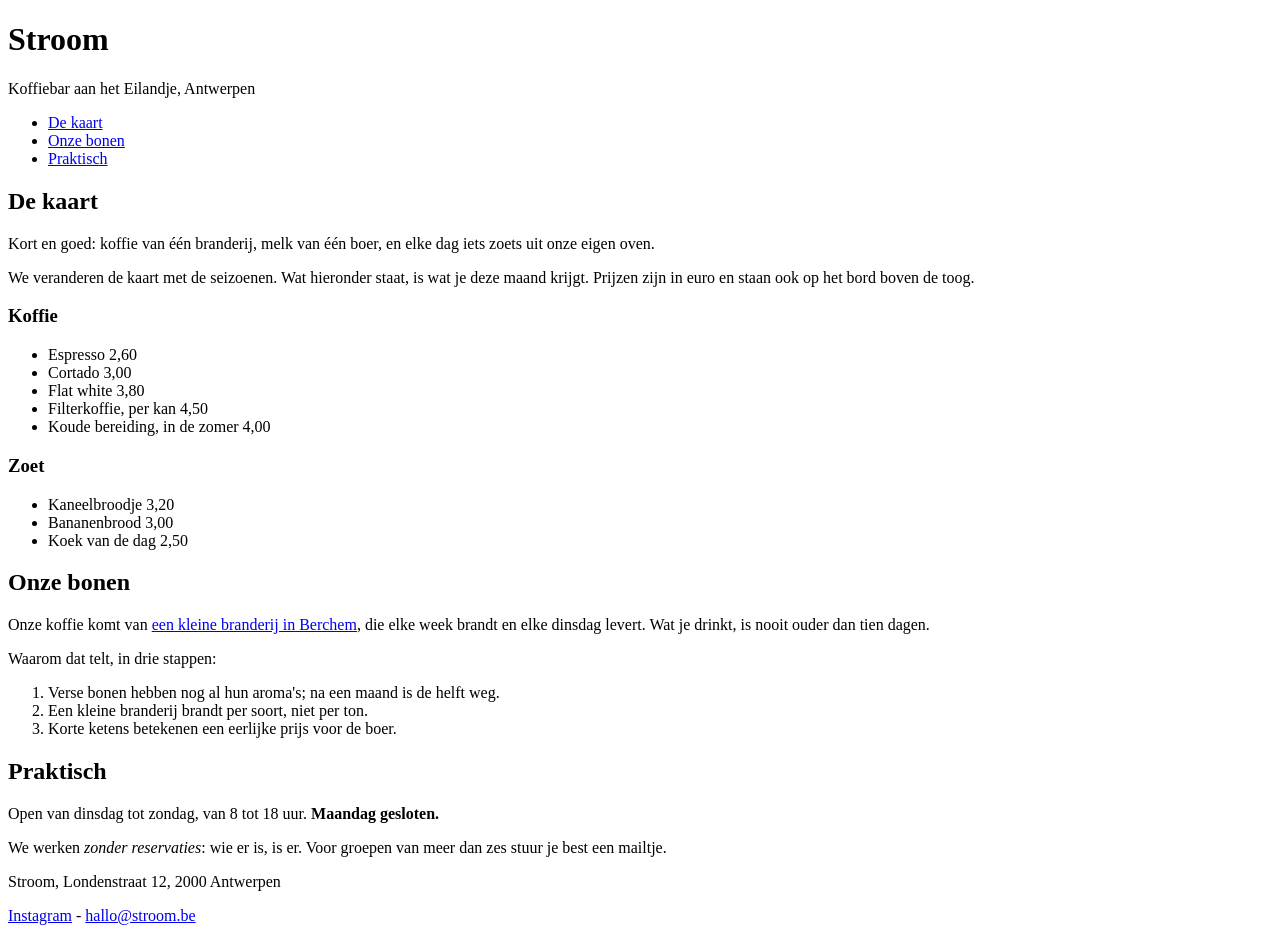
==== labo-02/nabouw/index.html @ f81ecc4d "start labo-02" ====
<!-- index.html - nabouw labo 2. Dit bestand mag je NIET wijzigen: geen class erbij, geen element verplaatst, geen style-attribuut. Jij schrijft css/stijl.css. -->
<!--
  Wat het screenshot niet kan tonen (hover en focus):
  - links in de navigatie: accentkleur, vet, geen onderstreping;
    bij hover en focus: inktkleur en onderstreept
  - links in main: accentkleur, onderstreept;
    bij hover en focus: papierkleur op een achtergrond in de accentkleur
  - links in de footer: gedempte kleur; bij hover en focus: accentkleur
-->
<!doctype html>
<html lang="nl">
  <head>
    <meta charset="utf-8">
    <meta name="viewport" content="width=device-width, initial-scale=1">
    <title>Stroom - koffiebar aan het Eilandje</title>
    <link rel="stylesheet" href="css/stijl.css">
  </head>
  <body>
    <header>
      <h1>Stroom</h1>
      <p class="slogan">Koffiebar aan het Eilandje, Antwerpen</p>
      <nav>
        <ul>
          <li><a href="#kaart">De kaart</a></li>
          <li><a href="#bonen">Onze bonen</a></li>
          <li><a href="#praktisch">Praktisch</a></li>
        </ul>
      </nav>
    </header>

    <main>
      <article>
        <h2 id="kaart">De kaart</h2>
        <p class="intro">Kort en goed: koffie van één branderij, melk van één boer, en elke dag iets zoets uit onze eigen oven.</p>
        <p>We veranderen de kaart met de seizoenen. Wat hieronder staat, is wat je deze maand krijgt. Prijzen zijn in euro en staan ook op het bord boven de toog.</p>

        <h3>Koffie</h3>
        <ul class="kaart">
          <li>Espresso <span class="prijs">2,60</span></li>
          <li>Cortado <span class="prijs">3,00</span></li>
          <li>Flat white <span class="prijs">3,80</span></li>
          <li>Filterkoffie, per kan <span class="prijs">4,50</span></li>
          <li>Koude bereiding, in de zomer <span class="prijs">4,00</span></li>
        </ul>

        <h3>Zoet</h3>
        <ul class="kaart">
          <li>Kaneelbroodje <span class="prijs">3,20</span></li>
          <li>Bananenbrood <span class="prijs">3,00</span></li>
          <li>Koek van de dag <span class="prijs">2,50</span></li>
        </ul>

        <h2 id="bonen">Onze bonen</h2>
        <p>Onze koffie komt van <a href="https://www.example.be">een kleine branderij in Berchem</a>, die elke week brandt en elke dinsdag levert. Wat je drinkt, is nooit ouder dan tien dagen.</p>
        <p>Waarom dat telt, in drie stappen:</p>
        <ol>
          <li>Verse bonen hebben nog al hun aroma's; na een maand is de helft weg.</li>
          <li>Een kleine branderij brandt per soort, niet per ton.</li>
          <li>Korte ketens betekenen een eerlijke prijs voor de boer.</li>
        </ol>

        <h2 id="praktisch">Praktisch</h2>
        <p>Open van dinsdag tot zondag, van 8 tot 18 uur. <strong>Maandag gesloten.</strong></p>
        <p>We werken <em>zonder reservaties</em>: wie er is, is er. Voor groepen van meer dan zes stuur je best een mailtje.</p>
      </article>
    </main>

    <footer>
      <p>Stroom, Londenstraat 12, 2000 Antwerpen</p>
      <p><a href="https://www.instagram.com">Instagram</a> - <a href="mailto:hallo@stroom.be">hallo@stroom.be</a></p>
    </footer>
  </body>
</html>
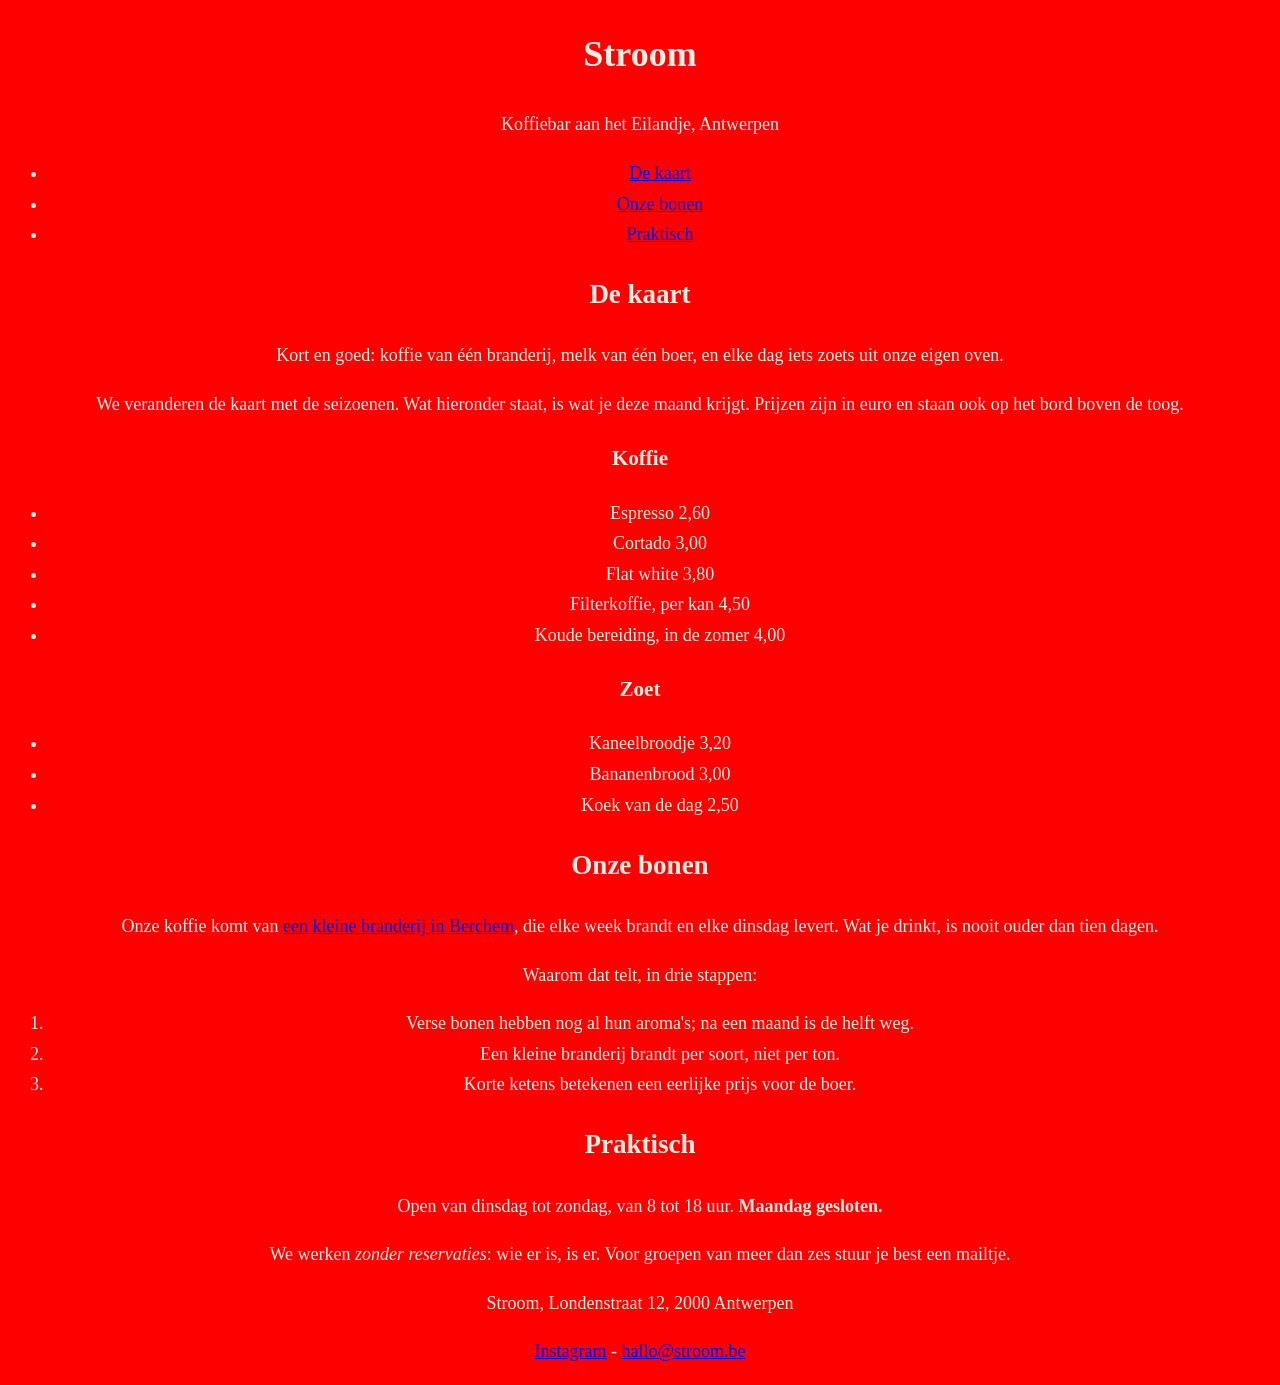
==== commit 512d7c15: "typo" ====
--- a/labo-02/nabouw/index.html
+++ b/labo-02/nabouw/index.html
@@ -10,10 +10,10 @@
 <!doctype html>
 <html lang="nl">
   <head>
-    <meta charset="utf-8">
-    <meta name="viewport" content="width=device-width, initial-scale=1">
+    <meta charset="utf-8" />
+    <meta name="viewport" content="width=device-width, initial-scale=1" />
     <title>Stroom - koffiebar aan het Eilandje</title>
-    <link rel="stylesheet" href="css/stijl.css">
+    <link rel="stylesheet" href="css/stijl.css" />
   </head>
   <body>
     <header>
@@ -31,8 +31,15 @@
     <main>
       <article>
         <h2 id="kaart">De kaart</h2>
-        <p class="intro">Kort en goed: koffie van één branderij, melk van één boer, en elke dag iets zoets uit onze eigen oven.</p>
-        <p>We veranderen de kaart met de seizoenen. Wat hieronder staat, is wat je deze maand krijgt. Prijzen zijn in euro en staan ook op het bord boven de toog.</p>
+        <p class="intro">
+          Kort en goed: koffie van één branderij, melk van één boer, en elke dag
+          iets zoets uit onze eigen oven.
+        </p>
+        <p>
+          We veranderen de kaart met de seizoenen. Wat hieronder staat, is wat
+          je deze maand krijgt. Prijzen zijn in euro en staan ook op het bord
+          boven de toog.
+        </p>
 
         <h3>Koffie</h3>
         <ul class="kaart">
@@ -51,23 +58,39 @@
         </ul>
 
         <h2 id="bonen">Onze bonen</h2>
-        <p>Onze koffie komt van <a href="https://www.example.be">een kleine branderij in Berchem</a>, die elke week brandt en elke dinsdag levert. Wat je drinkt, is nooit ouder dan tien dagen.</p>
+        <p>
+          Onze koffie komt van
+          <a href="https://www.example.be">een kleine branderij in Berchem</a>,
+          die elke week brandt en elke dinsdag levert. Wat je drinkt, is nooit
+          ouder dan tien dagen.
+        </p>
         <p>Waarom dat telt, in drie stappen:</p>
         <ol>
-          <li>Verse bonen hebben nog al hun aroma's; na een maand is de helft weg.</li>
+          <li>
+            Verse bonen hebben nog al hun aroma's; na een maand is de helft weg.
+          </li>
           <li>Een kleine branderij brandt per soort, niet per ton.</li>
           <li>Korte ketens betekenen een eerlijke prijs voor de boer.</li>
         </ol>
 
         <h2 id="praktisch">Praktisch</h2>
-        <p>Open van dinsdag tot zondag, van 8 tot 18 uur. <strong>Maandag gesloten.</strong></p>
-        <p>We werken <em>zonder reservaties</em>: wie er is, is er. Voor groepen van meer dan zes stuur je best een mailtje.</p>
+        <p>
+          Open van dinsdag tot zondag, van 8 tot 18 uur.
+          <strong>Maandag gesloten.</strong>
+        </p>
+        <p>
+          We werken <em>zonder reservaties</em>: wie er is, is er. Voor groepen
+          van meer dan zes stuur je best een mailtje.
+        </p>
       </article>
     </main>
 
     <footer>
       <p>Stroom, Londenstraat 12, 2000 Antwerpen</p>
-      <p><a href="https://www.instagram.com">Instagram</a> - <a href="mailto:hallo@stroom.be">hallo@stroom.be</a></p>
+      <p>
+        <a href="https://www.instagram.com">Instagram</a> -
+        <a href="mailto:hallo@stroom.be">hallo@stroom.be</a>
+      </p>
     </footer>
   </body>
 </html>
--- a/labo-02/nabouw/css/stijl.css
+++ b/labo-02/nabouw/css/stijl.css
@@ -0,0 +1,18 @@
+:root {
+  --color-paper: #f00;
+  --color-ink: #f3ede4;
+  --color-muted: #a89f93;
+  --color-accent: #e8b04b;
+  --color-zebra: #221d19;
+  --font-body: Georgia, serif;
+  --font-heading: "Trebuchet MS", Verdana, sans-serif;
+}
+
+body {
+  background-color: var(--color-paper);
+  color: var(--color-ink);
+  font-family: var(--font-body);
+  font-size: 1.125rem;
+  line-height: 1.7;
+  text-align: center;
+}
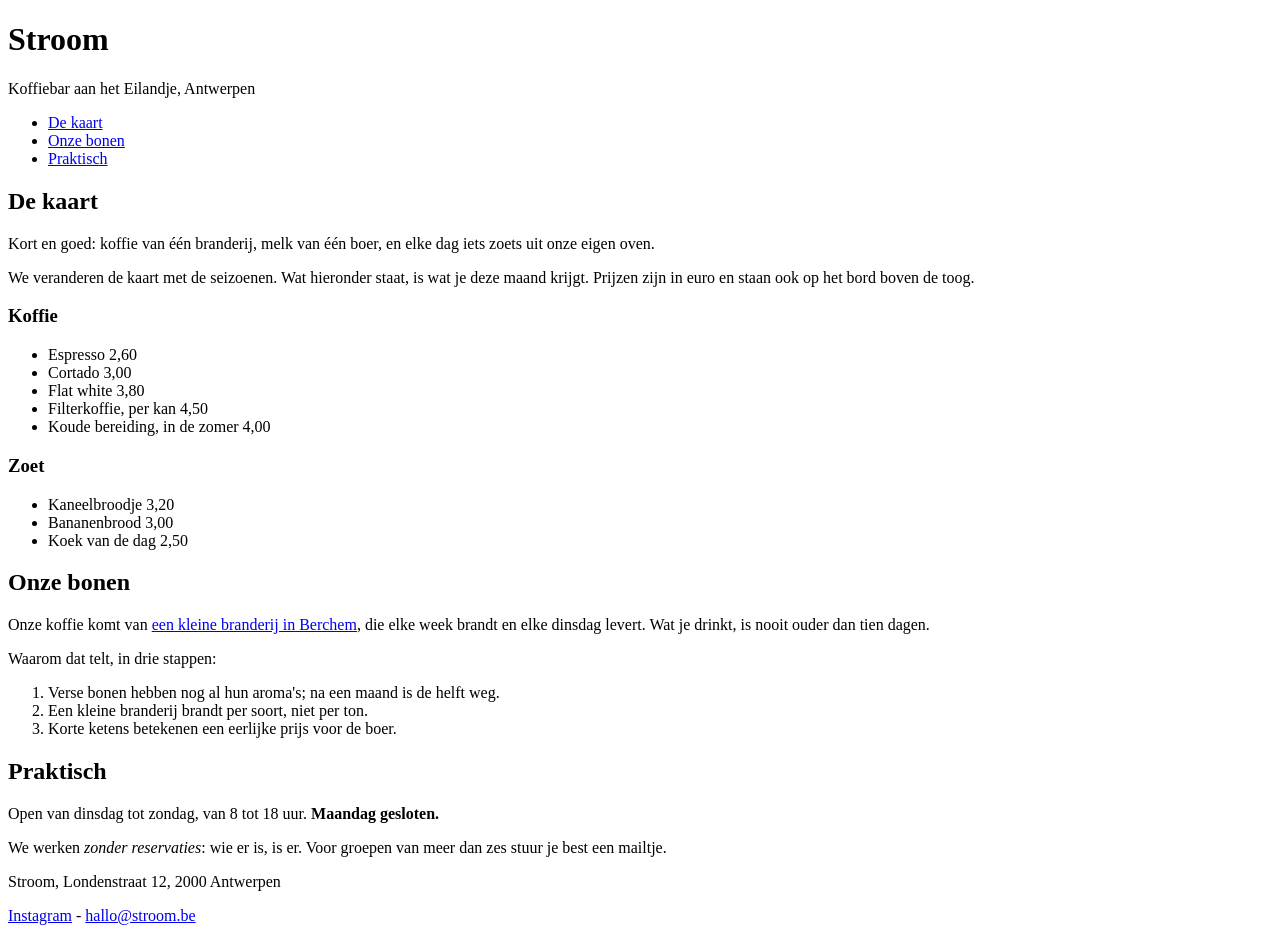
==== commit 78d0791f: "start labo 02" ====
--- a/labo-02/nabouw/index.html
+++ b/labo-02/nabouw/index.html
@@ -10,10 +10,10 @@
 <!doctype html>
 <html lang="nl">
   <head>
-    <meta charset="utf-8" />
-    <meta name="viewport" content="width=device-width, initial-scale=1" />
+    <meta charset="utf-8">
+    <meta name="viewport" content="width=device-width, initial-scale=1">
     <title>Stroom - koffiebar aan het Eilandje</title>
-    <link rel="stylesheet" href="css/stijl.css" />
+    <link rel="stylesheet" href="css/stijl.css">
   </head>
   <body>
     <header>
@@ -31,15 +31,8 @@
     <main>
       <article>
         <h2 id="kaart">De kaart</h2>
-        <p class="intro">
-          Kort en goed: koffie van één branderij, melk van één boer, en elke dag
-          iets zoets uit onze eigen oven.
-        </p>
-        <p>
-          We veranderen de kaart met de seizoenen. Wat hieronder staat, is wat
-          je deze maand krijgt. Prijzen zijn in euro en staan ook op het bord
-          boven de toog.
-        </p>
+        <p class="intro">Kort en goed: koffie van één branderij, melk van één boer, en elke dag iets zoets uit onze eigen oven.</p>
+        <p>We veranderen de kaart met de seizoenen. Wat hieronder staat, is wat je deze maand krijgt. Prijzen zijn in euro en staan ook op het bord boven de toog.</p>
 
         <h3>Koffie</h3>
         <ul class="kaart">
@@ -58,39 +51,23 @@
         </ul>
 
         <h2 id="bonen">Onze bonen</h2>
-        <p>
-          Onze koffie komt van
-          <a href="https://www.example.be">een kleine branderij in Berchem</a>,
-          die elke week brandt en elke dinsdag levert. Wat je drinkt, is nooit
-          ouder dan tien dagen.
-        </p>
+        <p>Onze koffie komt van <a href="https://www.example.be">een kleine branderij in Berchem</a>, die elke week brandt en elke dinsdag levert. Wat je drinkt, is nooit ouder dan tien dagen.</p>
         <p>Waarom dat telt, in drie stappen:</p>
         <ol>
-          <li>
-            Verse bonen hebben nog al hun aroma's; na een maand is de helft weg.
-          </li>
+          <li>Verse bonen hebben nog al hun aroma's; na een maand is de helft weg.</li>
           <li>Een kleine branderij brandt per soort, niet per ton.</li>
           <li>Korte ketens betekenen een eerlijke prijs voor de boer.</li>
         </ol>
 
         <h2 id="praktisch">Praktisch</h2>
-        <p>
-          Open van dinsdag tot zondag, van 8 tot 18 uur.
-          <strong>Maandag gesloten.</strong>
-        </p>
-        <p>
-          We werken <em>zonder reservaties</em>: wie er is, is er. Voor groepen
-          van meer dan zes stuur je best een mailtje.
-        </p>
+        <p>Open van dinsdag tot zondag, van 8 tot 18 uur. <strong>Maandag gesloten.</strong></p>
+        <p>We werken <em>zonder reservaties</em>: wie er is, is er. Voor groepen van meer dan zes stuur je best een mailtje.</p>
       </article>
     </main>
 
     <footer>
       <p>Stroom, Londenstraat 12, 2000 Antwerpen</p>
-      <p>
-        <a href="https://www.instagram.com">Instagram</a> -
-        <a href="mailto:hallo@stroom.be">hallo@stroom.be</a>
-      </p>
+      <p><a href="https://www.instagram.com">Instagram</a> - <a href="mailto:hallo@stroom.be">hallo@stroom.be</a></p>
     </footer>
   </body>
 </html>
